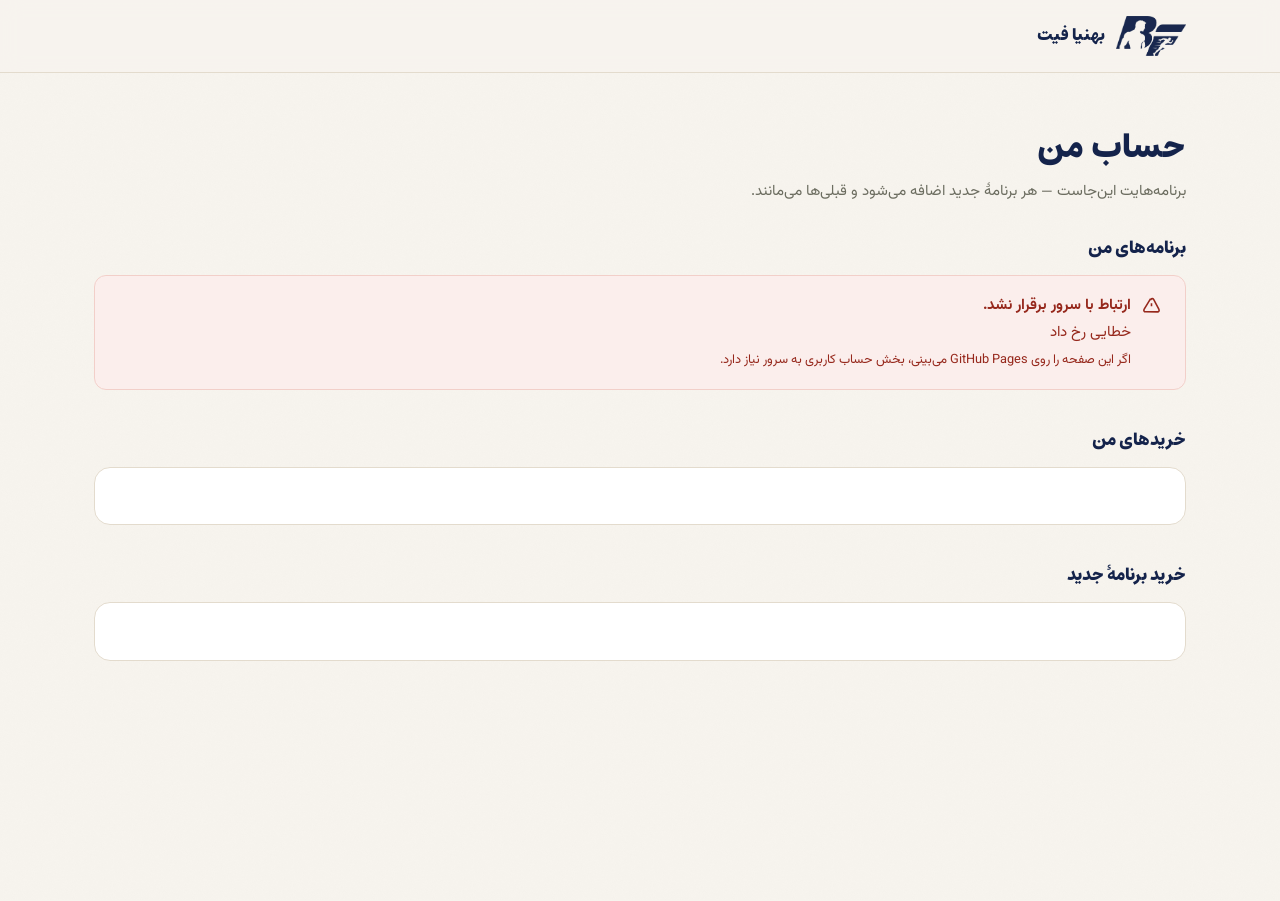
==== account.html @ e6212ae0 "بخش حساب کاربری شاگرد و پنل مربی شاگرد ثبت‌نام می‌کند، برنامه می‌خرد و برنامه‌هایش را در حساب خودش م" ====
<!DOCTYPE html>
<html lang="fa" dir="rtl">
<head>
  <meta charset="UTF-8" />
  <meta name="viewport" content="width=device-width, initial-scale=1" />
  <title>حساب من | بهنیا فیت</title>
  <meta name="robots" content="noindex, nofollow" />
  <meta name="theme-color" content="#f7f4ee" />
  <link rel="icon" type="image/png" sizes="64x64" href="assets/img/favicon.png" />
  <link rel="apple-touch-icon" sizes="180x180" href="assets/img/apple-touch-icon.png" />

  <link rel="preload" as="font" type="font/woff2" href="assets/fonts/vazirmatn-arabic-400.woff2" crossorigin />
  <link rel="preload" as="font" type="font/woff2" href="assets/fonts/estedad-arabic-800.woff2" crossorigin />

  <style>
    *,*::before,*::after{box-sizing:border-box}
    body{margin:0;background:#f7f4ee;color:#14150f;
      font-family:"Vazirmatn","Segoe UI",Tahoma,sans-serif;font-size:1.0625rem;line-height:1.85}
    img{max-width:100%}svg{width:1em;height:1em;flex:none}
    .container{width:100%;max-width:1180px;margin-inline:auto;padding-inline:clamp(1.15rem,0.4rem+3vw,2.75rem)}
    .appbar{background:rgba(247,244,238,.92);border-bottom:1px solid #e3dbcd}
  </style>
  <link rel="stylesheet" href="assets/css/style.css?v=10" />
  <link rel="stylesheet" href="assets/css/app.css?v=4" />
</head>
<body>
  <header class="appbar">
    <div class="container appbar__inner">
      <a class="appbar__brand" href="index.html" aria-label="بهنیا فیت — صفحهٔ اصلی">
        <img src="assets/img/logo-mark.png" alt="" width="90" height="52" />
        <b>بهنیا فیت</b>
      </a>
      <div class="appbar__actions" id="appbarActions"></div>
    </div>
  </header>

  <main class="appmain">
    <div class="container">
      <div class="apphead">
        <h1 id="greeting">حساب من</h1>
        <p>برنامه‌هایت این‌جاست — هر برنامهٔ جدید اضافه می‌شود و قبلی‌ها می‌مانند.</p>
      </div>

      <div id="payNotice" style="margin-bottom:1.5rem"></div>

      <!-- ===== برنامه‌های من ===== -->
      <section aria-labelledby="programsTitle" style="margin-bottom:2.5rem">
        <h2 id="programsTitle" class="apphead" style="font-size:1.1rem;font-family:var(--font-display);color:var(--brand);margin-bottom:.9rem">
          برنامه‌های من
        </h2>
        <div id="programsBox">
          <div class="card"><div class="loading-line" style="width:60%"></div><div class="loading-line" style="width:40%;margin-top:.6rem"></div></div>
        </div>
      </section>

      <!-- ===== سفارش‌ها ===== -->
      <section aria-labelledby="ordersTitle" style="margin-bottom:2.5rem">
        <h2 id="ordersTitle" class="apphead" style="font-size:1.1rem;font-family:var(--font-display);color:var(--brand);margin-bottom:.9rem">
          خریدهای من
        </h2>
        <div class="card" id="ordersBox"></div>
      </section>

      <!-- ===== خرید جدید ===== -->
      <section aria-labelledby="buyTitle">
        <h2 id="buyTitle" class="apphead" style="font-size:1.1rem;font-family:var(--font-display);color:var(--brand);margin-bottom:.9rem">
          خرید برنامهٔ جدید
        </h2>
        <div class="card">
          <div class="plans" id="plansBox"></div>

          <div id="checkout" hidden></div>
      </section>
    </div>
  </main>

  <script src="assets/js/app.js?v=1"></script>
  <script src="assets/js/account.js?v=1"></script>
</body>
</html>
---- assets/css/style.css ----
/* ==========================================================================
   Behnia Fit — Personal Training & Online Coaching
   Light editorial design system · RTL first
   --------------------------------------------------------------------------
   فهرست:
   01. فونت‌ها
   02. متغیرها (رنگ، فاصله، تایپوگرافی)
   03. ریست و پایه
   04. ابزارهای چیدمان
   05. هدر و ناوبری
   06. هیرو
   07. نوار متحرک (ticker)
   08. مخاطب (برای چه کسی)
   09. خدمات
   10. فرایند کار
   11. نتایج و نظرات
   12. دربارهٔ مربی
   13. قیمت‌ها
   14. سؤالات متداول
   15. تماس و فرم
   16. فوتر
   17. نوار ثابت موبایل
   18. انیمیشن‌های ورود
   19. واکنش‌گرایی
   20. چاپ و کاهش حرکت
   ========================================================================== */

/* 01. فونت‌ها -------------------------------------------------------------- */
@font-face {
  font-family: "Vazirmatn";
  font-style: normal;
  font-display: swap;
  font-weight: 400;
  src: url("../fonts/vazirmatn-arabic-400.woff2") format("woff2");
  unicode-range: U+0600-06FF, U+0750-077F, U+08A0-08FF, U+200C-200E, U+2010-2011, U+FB50-FDFF, U+FE70-FEFC;
}
@font-face {
  font-family: "Vazirmatn";
  font-style: normal;
  font-display: swap;
  font-weight: 500;
  src: url("../fonts/vazirmatn-arabic-500.woff2") format("woff2");
  unicode-range: U+0600-06FF, U+0750-077F, U+08A0-08FF, U+200C-200E, U+2010-2011, U+FB50-FDFF, U+FE70-FEFC;
}
@font-face {
  font-family: "Vazirmatn";
  font-style: normal;
  font-display: swap;
  font-weight: 600;
  src: url("../fonts/vazirmatn-arabic-600.woff2") format("woff2");
  unicode-range: U+0600-06FF, U+0750-077F, U+08A0-08FF, U+200C-200E, U+2010-2011, U+FB50-FDFF, U+FE70-FEFC;
}
@font-face {
  font-family: "Vazirmatn";
  font-style: normal;
  font-display: swap;
  font-weight: 700;
  src: url("../fonts/vazirmatn-arabic-700.woff2") format("woff2");
  unicode-range: U+0600-06FF, U+0750-077F, U+08A0-08FF, U+200C-200E, U+2010-2011, U+FB50-FDFF, U+FE70-FEFC;
}

@font-face {
  font-family: "Vazirmatn";
  font-style: normal;
  font-display: swap;
  font-weight: 400;
  src: url("../fonts/vazirmatn-latin-400.woff2") format("woff2");
  unicode-range: U+0000-00FF, U+2000-206F, U+20AC, U+2122, U+2191, U+2193, U+2212;
}
@font-face {
  font-family: "Vazirmatn";
  font-style: normal;
  font-display: swap;
  font-weight: 500;
  src: url("../fonts/vazirmatn-latin-500.woff2") format("woff2");
  unicode-range: U+0000-00FF, U+2000-206F, U+20AC, U+2122, U+2191, U+2193, U+2212;
}
@font-face {
  font-family: "Vazirmatn";
  font-style: normal;
  font-display: swap;
  font-weight: 600;
  src: url("../fonts/vazirmatn-latin-600.woff2") format("woff2");
  unicode-range: U+0000-00FF, U+2000-206F, U+20AC, U+2122, U+2191, U+2193, U+2212;
}
@font-face {
  font-family: "Vazirmatn";
  font-style: normal;
  font-display: swap;
  font-weight: 700;
  src: url("../fonts/vazirmatn-latin-700.woff2") format("woff2");
  unicode-range: U+0000-00FF, U+2000-206F, U+20AC, U+2122, U+2191, U+2193, U+2212;
}

@font-face {
  font-family: "Estedad";
  font-style: normal;
  font-display: swap;
  font-weight: 700;
  src: url("../fonts/estedad-arabic-700.woff2") format("woff2");
  unicode-range: U+0600-06FF, U+0750-077F, U+08A0-08FF, U+200C-200E, U+2010-2011, U+FB50-FDFF, U+FE70-FEFC;
}
@font-face {
  font-family: "Estedad";
  font-style: normal;
  font-display: swap;
  font-weight: 800;
  src: url("../fonts/estedad-arabic-800.woff2") format("woff2");
  unicode-range: U+0600-06FF, U+0750-077F, U+08A0-08FF, U+200C-200E, U+2010-2011, U+FB50-FDFF, U+FE70-FEFC;
}
@font-face {
  font-family: "Estedad";
  font-style: normal;
  font-display: swap;
  font-weight: 700;
  src: url("../fonts/estedad-latin-700.woff2") format("woff2");
  unicode-range: U+0000-00FF, U+2000-206F, U+20AC, U+2122, U+2212;
}
@font-face {
  font-family: "Estedad";
  font-style: normal;
  font-display: swap;
  font-weight: 800;
  src: url("../fonts/estedad-latin-800.woff2") format("woff2");
  unicode-range: U+0000-00FF, U+2000-206F, U+20AC, U+2122, U+2212;
}

/* 02. متغیرها -------------------------------------------------------------- */
:root {
  /* رنگ */
  --paper: #f7f4ee;
  --paper-soft: #fbf9f5;
  --surface: #ffffff;
  --sand: #ece4d7;
  --sand-deep: #e2d8c7;
  --line: #e3dbcd;
  --line-strong: #d3c8b6;
  --ink: #14150f;
  --ink-soft: #2c2e25;
  --muted: #6c6d60;
  --muted-2: #8b8c7e;
  /* سرمهٔ لوگو — هم‌راستا با #14234B در فایل لوگو */
  --brand: #14234b;
  --brand-deep: #0d1936;
  --brand-soft: #e4e9f4;
  --clay: #b1562f;
  --clay-soft: #f4e6dc;

  /* تایپوگرافی */
  --font-body: "Vazirmatn", "Segoe UI", Tahoma, sans-serif;
  --font-display: "Estedad", "Vazirmatn", Tahoma, sans-serif;
  --fs-display: clamp(2.3rem, 1.35rem + 3.2vw, 4.15rem);
  --fs-h2: clamp(1.85rem, 1.25rem + 2.2vw, 3.05rem);
  --fs-h3: clamp(1.12rem, 1rem + 0.45vw, 1.4rem);
  --fs-lead: clamp(1rem, 0.96rem + 0.4vw, 1.2rem);
  --fs-body: 1.0625rem;
  --fs-small: 0.9375rem;
  --fs-xs: 0.8125rem;

  /* فاصله */
  --sp-1: 0.375rem;
  --sp-2: 0.625rem;
  --sp-3: 1rem;
  --sp-4: 1.5rem;
  --sp-5: 2rem;
  --sp-6: 2.75rem;
  --sp-7: 3.5rem;
  --sp-8: 4.5rem;
  --section-y: clamp(4rem, 2rem + 7vw, 8.5rem);
  --container: 1180px;
  --gutter: clamp(1.15rem, 0.4rem + 3vw, 2.75rem);

  /* شکل و سایه */
  --r-sm: 10px;
  --r-md: 16px;
  --r-lg: 24px;
  --r-xl: 32px;
  --shadow-sm: 0 1px 2px rgba(20, 21, 15, 0.04), 0 8px 24px -18px rgba(20, 21, 15, 0.28);
  --shadow-md: 0 2px 4px rgba(20, 21, 15, 0.04), 0 24px 60px -32px rgba(20, 21, 15, 0.34);
  --shadow-lg: 0 40px 90px -50px rgba(20, 21, 15, 0.45);

  --ease: cubic-bezier(0.22, 0.61, 0.36, 1);
  --ease-out: cubic-bezier(0.16, 1, 0.3, 1);

  --header-h: 82px;
}

/* 03. ریست و پایه ---------------------------------------------------------- */
*,
*::before,
*::after {
  box-sizing: border-box;
}

html {
  -webkit-text-size-adjust: 100%;
  scroll-behavior: smooth;
  /* تور ایمنی: هیچ عنصری نباید صفحه را افقی اسکرول کند */
  overflow-x: clip;
}

body {
  margin: 0;
  background-color: var(--paper);
  color: var(--ink);
  font-family: var(--font-body);
  font-size: var(--fs-body);
  font-weight: 400;
  line-height: 1.85;
  letter-spacing: 0; /* هرگز روی متن فارسی letter-spacing نگذارید */
  text-rendering: optimizeLegibility;
  -webkit-font-smoothing: antialiased;
  -moz-osx-font-smoothing: grayscale;
  overflow-x: hidden;
}

/* بافت کاغذی بسیار ملایم */
body::before {
  content: "";
  position: fixed;
  inset: 0;
  z-index: 0;
  pointer-events: none;
  opacity: 0.4;
  background-image: url("data:image/svg+xml,%3Csvg xmlns='http://www.w3.org/2000/svg' width='180' height='180'%3E%3Cfilter id='n'%3E%3CfeTurbulence type='fractalNoise' baseFrequency='0.9' numOctaves='3' stitchTiles='stitch'/%3E%3CfeColorMatrix type='saturate' values='0'/%3E%3C/filter%3E%3Crect width='180' height='180' filter='url(%23n)' opacity='0.055'/%3E%3C/svg%3E");
  mix-blend-mode: multiply;
}

body > * {
  position: relative;
  z-index: 1;
}

img,
svg,
video {
  display: block;
  max-width: 100%;
}

img {
  height: auto;
}

h1,
h2,
h3,
h4 {
  font-family: var(--font-display);
  font-weight: 800;
  line-height: 1.28;
  margin: 0;
  text-wrap: balance;
  color: var(--ink);
}

p {
  margin: 0;
  text-wrap: pretty;
}

ul,
ol {
  margin: 0;
  padding: 0;
  list-style: none;
}

a {
  color: inherit;
  text-decoration: none;
}

button {
  font: inherit;
  color: inherit;
  border: 0;
  background: none;
  cursor: pointer;
}

input,
select,
textarea {
  font: inherit;
  color: inherit;
}

::selection {
  background: var(--brand);
  color: var(--paper-soft);
}

:focus-visible {
  outline: 2px solid var(--clay);
  outline-offset: 3px;
  border-radius: 4px;
}

[hidden] {
  display: none !important;
}

.skip-link {
  position: absolute;
  inset-inline-start: 50%;
  top: -100px;
  transform: translateX(50%);
  z-index: 999;
  background: var(--ink);
  color: var(--paper);
  padding: 0.75rem 1.25rem;
  border-radius: 0 0 var(--r-sm) var(--r-sm);
  transition: top 0.2s var(--ease);
}
.skip-link:focus {
  top: 0;
}

/* 04. ابزارهای چیدمان ----------------------------------------------------- */
:where(section[id], div[id]) {
  scroll-margin-top: calc(var(--header-h) + 1.25rem);
}
.container {
  width: 100%;
  max-width: var(--container);
  margin-inline: auto;
  padding-inline: var(--gutter);
}

.section {
  padding-block: var(--section-y);
  position: relative;
}

.section--tight {
  padding-block: clamp(3rem, 2rem + 4vw, 5rem);
}

.section--sand {
  background: linear-gradient(180deg, var(--paper) 0%, var(--sand) 22%, var(--sand) 78%, var(--paper) 100%);
}

.section--ink {
  background: var(--ink);
  color: var(--paper);
}

.section--ink h2,
.section--ink h3,
.section--ink h1 {
  color: var(--paper-soft);
}

/* تیتر بخش */
.section-head {
  display: grid;
  gap: var(--sp-4);
  margin-bottom: clamp(2.25rem, 1.5rem + 2.6vw, 4rem);
  max-width: 46rem;
}

.section-head--center {
  text-align: center;
  margin-inline: auto;
}

.eyebrow {
  display: inline-flex;
  align-items: center;
  gap: 0.6rem;
  font-family: var(--font-body);
  font-size: var(--fs-xs);
  font-weight: 600;
  color: var(--muted);
  text-transform: none;
}

.eyebrow .num {
  font-feature-settings: "ss01";
  letter-spacing: 0.02em;
  color: var(--clay);
}
.eyebrow::after {
  content: "";
  display: block;
  width: 2.25rem;
  height: 1px;
  background: var(--line-strong);
}

.eyebrow--center::before {
  content: "";
  display: block;
  width: 2.25rem;
  height: 1px;
  background: var(--line-strong);
}

.lead {
  font-size: var(--fs-lead);
  line-height: 1.95;
  color: var(--muted);
  max-width: 60ch;
}

.section--ink .lead {
  color: #b9baad;
}

.text-accent {
  color: var(--brand);
}

.section--ink .text-accent {
  color: #bcccee;
}

.underline-clay {
  position: relative;
  white-space: nowrap;
}
.underline-clay::after {
  content: "";
  position: absolute;
  inset-inline: 0;
  bottom: 0.08em;
  height: 0.32em;
  background: var(--clay-soft);
  z-index: -1;
  border-radius: 2px;
}

/* دکمه‌ها */
.btn {
  --btn-bg: var(--ink);
  --btn-fg: var(--paper-soft);
  --btn-bd: var(--ink);
  display: inline-flex;
  align-items: center;
  justify-content: center;
  gap: 0.6rem;
  padding: 0.95rem 1.6rem;
  border-radius: 999px;
  border: 1px solid var(--btn-bd);
  background: var(--btn-bg);
  color: var(--btn-fg);
  font-size: var(--fs-small);
  font-weight: 600;
  line-height: 1.2;
  white-space: nowrap;
  transition: transform 0.28s var(--ease-out), background-color 0.24s var(--ease),
    color 0.24s var(--ease), border-color 0.24s var(--ease), box-shadow 0.3s var(--ease);
}
.btn:hover {
  transform: translateY(-2px);
  box-shadow: var(--shadow-md);
}
.btn:active {
  transform: translateY(0);
}
.btn svg {
  width: 1.05em;
  height: 1.05em;
  flex: none;
  transition: transform 0.3s var(--ease-out);
}
.btn:hover svg {
  transform: translateX(-0.2em);
}

.btn--accent {
  --btn-bg: var(--brand);
  --btn-fg: #f6f8f1;
  --btn-bd: var(--brand);
}
.btn--accent:hover {
  --btn-bg: var(--brand-deep);
  --btn-bd: var(--brand-deep);
}

.btn--ghost {
  --btn-bg: transparent;
  --btn-fg: var(--ink);
  --btn-bd: var(--line-strong);
}
.btn--ghost:hover {
  --btn-bg: var(--surface);
  --btn-bd: var(--ink);
}

.btn--light {
  --btn-bg: var(--paper-soft);
  --btn-fg: var(--ink);
  --btn-bd: var(--paper-soft);
}

.btn--full {
  width: 100%;
}

.btn--lg {
  padding: 1.1rem 1.9rem;
  font-size: 1rem;
}

/* پیوند متنی */
.link-arrow {
  display: inline-flex;
  align-items: center;
  gap: 0.45rem;
  font-size: var(--fs-small);
  font-weight: 600;
  color: var(--brand);
  border-bottom: 1px solid transparent;
  padding-bottom: 2px;
  transition: border-color 0.2s var(--ease), gap 0.25s var(--ease-out);
}
.link-arrow:hover {
  border-color: var(--brand);
  gap: 0.75rem;
}
.link-arrow svg {
  width: 1em;
  height: 1em;
}

/* برچسب‌های کوچک */
.tag {
  display: inline-flex;
  align-items: center;
  gap: 0.4rem;
  padding: 0.35rem 0.7rem;
  border-radius: 999px;
  background: var(--brand-soft);
  color: var(--brand-deep);
  font-size: var(--fs-xs);
  font-weight: 600;
  line-height: 1.4;
}

/* 05. هدر ---------------------------------------------------------------- */
.header {
  position: sticky;
  top: 0;
  z-index: 100;
  background: rgba(247, 244, 238, 0.72);
  backdrop-filter: saturate(180%) blur(14px);
  -webkit-backdrop-filter: saturate(180%) blur(14px);
  border-bottom: 1px solid transparent;
  transition: border-color 0.3s var(--ease), background-color 0.3s var(--ease),
    box-shadow 0.3s var(--ease);
}
.header.is-stuck {
  border-bottom-color: var(--line);
  background: rgba(247, 244, 238, 0.92);
  box-shadow: 0 12px 30px -28px rgba(20, 21, 15, 0.6);
}

.header__inner {
  display: flex;
  align-items: center;
  justify-content: space-between;
  gap: var(--sp-4);
  min-height: var(--header-h);
}

.brand {
  display: inline-flex;
  align-items: center;
  gap: 0.8rem;
  flex: none;
}
.brand__logo {
  width: auto;
  height: 52px;
  flex: none;
  transition: transform 0.45s var(--ease-out);
}
.brand:hover .brand__logo {
  transform: scale(1.04);
}
.brand__lockup {
  width: clamp(180px, 16vw, 226px);
  height: auto;
  display: block;
}
.brand--stacked {
  display: block;
}
/* در فوتر، متن‌های برند زیر لاک‌آپ نمی‌آیند */
.brand--stacked .brand__text {
  display: none;
}
.brand__text {
  display: grid;
  line-height: 1.25;
  min-width: 0;
}
.brand__name {
  font-family: var(--font-display);
  font-weight: 800;
  font-size: 1.06rem;
}
.brand__sub {
  font-size: 0.68rem;
  color: var(--muted);
  font-weight: 500;
  letter-spacing: 0.02em;
}

.nav {
  display: flex;
  align-items: center;
  gap: 0.35rem;
}

.nav__link {
  position: relative;
  padding: 0.55rem 0.85rem;
  border-radius: 999px;
  font-size: var(--fs-small);
  font-weight: 500;
  color: var(--ink-soft);
  transition: color 0.2s var(--ease), background-color 0.2s var(--ease);
}
.nav__link::after {
  content: "";
  position: absolute;
  bottom: 0.1rem;
  inset-inline: 50%;
  height: 2px;
  width: 0;
  border-radius: 2px;
  background: var(--clay);
  transform: translateX(50%);
  transition: width 0.3s var(--ease-out);
}
.nav__link:hover {
  color: var(--ink);
  background: rgba(227, 219, 205, 0.5);
}
.nav__link.is-active {
  color: var(--ink);
  font-weight: 600;
}
.nav__link.is-active::after {
  width: 1.1rem;
}

.header__actions {
  display: flex;
  align-items: center;
  gap: 0.6rem;
  flex: none;
}

.header__cta {
  padding: 0.72rem 1.25rem;
  font-size: var(--fs-xs);
}

.burger {
  display: none;
  width: 44px;
  height: 44px;
  border-radius: 12px;
  border: 1px solid var(--line-strong);
  place-items: center;
  background: var(--surface);
}
.burger span {
  display: block;
  width: 18px;
  height: 1.5px;
  background: var(--ink);
  border-radius: 2px;
  transition: transform 0.3s var(--ease), opacity 0.2s var(--ease);
}
.burger span + span {
  margin-top: 5px;
}
.burger[aria-expanded="true"] span:nth-child(1) {
  transform: translateY(15px) rotate(45deg);
}
.burger[aria-expanded="true"] span:nth-child(2) {
  opacity: 0;
}
.burger[aria-expanded="true"] span:nth-child(3) {
  transform: translateY(-15px) rotate(-45deg);
}

/* منوی موبایل */
.mobile-menu {
  position: fixed;
  inset: var(--header-h) 0 0 0;
  z-index: 99;
  background: var(--paper);
  padding: var(--sp-5) var(--gutter) var(--sp-7);
  display: flex;
  flex-direction: column;
  gap: 0.25rem;
  transform: translateY(-102%);
  opacity: 0;
  visibility: hidden;
  transition: transform 0.45s var(--ease-out), opacity 0.3s var(--ease), visibility 0.45s;
  overflow-y: auto;
}
.mobile-menu.is-open {
  transform: translateY(0);
  opacity: 1;
  visibility: visible;
}
.mobile-menu a.mobile-menu__link {
  display: flex;
  align-items: center;
  justify-content: space-between;
  padding: 1.1rem 0;
  font-family: var(--font-display);
  font-weight: 700;
  font-size: 1.3rem;
  border-bottom: 1px solid var(--line);
}
.mobile-menu a.mobile-menu__link span {
  font-family: var(--font-body);
  font-size: var(--fs-xs);
  font-weight: 500;
  color: var(--muted-2);
}
.mobile-menu .btn {
  margin-top: var(--sp-5);
}

/* 06. هیرو --------------------------------------------------------------- */
.hero {
  position: relative;
  padding-top: clamp(2.5rem, 1rem + 5vw, 5rem);
  padding-bottom: clamp(2rem, 1rem + 4vw, 4rem);
  overflow: hidden;
}

.hero__inner {
  display: grid;
  grid-template-columns: 1.12fr 0.88fr;
  align-items: center;
  gap: clamp(2rem, 1rem + 3.4vw, 4rem);
}

.hero__kicker {
  display: inline-flex;
  align-items: center;
  gap: 0.6rem;
  padding: 0.4rem 0.9rem 0.4rem 0.4rem;
  border-radius: 999px;
  border: 1px solid var(--line-strong);
  background: rgba(255, 255, 255, 0.6);
  font-size: var(--fs-xs);
  font-weight: 500;
  color: var(--ink-soft);
  margin-bottom: var(--sp-4);
}
.hero__kicker .dot {
  width: 7px;
  height: 7px;
  border-radius: 50%;
  background: #3f7a5c;
  box-shadow: 0 0 0 4px rgba(63, 122, 92, 0.16);
  margin-inline-start: 0.35rem;
}

.hero__title {
  font-size: var(--fs-display);
  line-height: 1.22;
  letter-spacing: -0.01em;
  margin-bottom: var(--sp-4);
}
.hero__title em {
  font-style: normal;
  color: var(--brand);
  position: relative;
}
.hero__title .line {
  display: block;
}
@media (min-width: 520px) {
  .hero__title .line {
    white-space: nowrap;
  }
}

.hero__lead {
  font-size: var(--fs-lead);
  color: var(--muted);
  max-width: 34ch;
  line-height: 2;
  margin-bottom: var(--sp-5);
}

.hero__actions {
  display: flex;
  flex-wrap: wrap;
  align-items: center;
  gap: 0.75rem;
  margin-bottom: var(--sp-5);
}

.hero__facts {
  display: flex;
  flex-wrap: wrap;
  gap: 0.5rem 1.5rem;
  padding-top: var(--sp-4);
  border-top: 1px solid var(--line);
}
.hero__fact {
  display: inline-flex;
  align-items: center;
  gap: 0.45rem;
  font-size: var(--fs-xs);
  font-weight: 500;
  color: var(--ink-soft);
}
.hero__fact svg {
  width: 15px;
  height: 15px;
  color: var(--brand);
  flex: none;
}

.hero__media {
  position: relative;
  min-width: 0;
}
.hero__frame {
  position: relative;
  /* قوس باید با عرض کادر مقیاس بگیرد؛ با ۲۲۰px ثابت، در موبایل به اندازهٔ
     نیمی از عرض کادر می‌شد و بالای سر را می‌برید. */
  border-radius: clamp(104px, 40%, 220px) clamp(104px, 40%, 220px) var(--r-lg) var(--r-lg);
  overflow: hidden;
  background: var(--sand);
  box-shadow: var(--shadow-md);
  aspect-ratio: 4 / 4.7;
}
.hero__frame img {
  width: 100%;
  height: 100%;
  object-fit: cover;
  object-position: 50% 6%;
  transform: scale(1.03);
  transition: transform 1.2s var(--ease-out);
}
.hero__frame:hover img {
  transform: scale(1.07);
}

/* کارت شناور روی تصویر */
.hero__card {
  position: absolute;
  inset-inline-start: -0.4rem;
  bottom: 1.5rem;
  display: flex;
  align-items: center;
  gap: 0.85rem;
  padding: 0.85rem 1.1rem;
  background: rgba(255, 255, 255, 0.9);
  backdrop-filter: blur(10px);
  -webkit-backdrop-filter: blur(10px);
  border: 1px solid rgba(255, 255, 255, 0.7);
  border-radius: var(--r-md);
  box-shadow: var(--shadow-md);
  max-width: 17.5rem;
}
.hero__card .avatar {
  width: 44px;
  height: 44px;
  border-radius: 50%;
  background: var(--brand);
  color: #eef3e6;
  display: grid;
  place-items: center;
  font-family: var(--font-display);
  font-weight: 800;
  font-size: 1.15rem;
  flex: none;
}
.hero__card .name {
  font-weight: 700;
  font-size: 0.92rem;
  line-height: 1.4;
}
.hero__card .role {
  font-size: 0.72rem;
  color: var(--muted);
  line-height: 1.5;
}

.hero__badge {
  position: absolute;
  inset-inline-end: 0;
  top: 1.75rem;
  width: 92px;
  height: 92px;
  border-radius: 50%;
  background: var(--ink);
  color: var(--paper);
  display: grid;
  place-items: center;
  text-align: center;
  font-size: 0.66rem;
  line-height: 1.45;
  font-weight: 600;
  padding: 0.5rem;
  box-shadow: var(--shadow-md);
}
.hero__badge span {
  display: block;
}
.hero__badge strong {
  display: block;
  font-family: var(--font-display);
  font-size: 1.35rem;
  font-weight: 800;
  line-height: 1.1;
  margin-bottom: 0.1rem;
}

/* 07. نوار متحرک ---------------------------------------------------------- */
.ticker {
  background: var(--ink);
  color: var(--paper);
  padding-block: 0.9rem;
  overflow: hidden;
  display: flex;
  align-items: center;
  border-block: 1px solid rgba(255, 255, 255, 0.08);
  /* حیاتی: در صفحهٔ RTL، فلکس محتوا را از راست می‌چیند و انیمیشن ‎-50%‎
     سمت راست نوار را خالی می‌کند. با ltr، نوار از چپ شروع می‌شود. */
  direction: ltr;
}
.ticker__track {
  display: flex;
  align-items: center;
  direction: ltr;
  flex: none;
  width: max-content;
  animation: ticker linear infinite;
  animation-duration: 40s; /* JS بر اساس عرض واقعی بازنویسی می‌کند */
  will-change: transform;
}
/* هر گروه یک نسخهٔ کامل و یکسان از محتواست؛ ‎-50%‎ دقیقاً به اندازهٔ یک گروه است */
.ticker__group {
  display: flex;
  align-items: center;
  gap: 2.5rem;
  flex: none;
  padding-inline-end: 2.5rem;
}
.ticker:hover .ticker__track {
  animation-play-state: paused;
}
.ticker__item {
  display: inline-flex;
  align-items: center;
  gap: 2.5rem;
  font-family: var(--font-display);
  font-weight: 700;
  font-size: 0.95rem;
  white-space: nowrap;
  opacity: 0.92;
}
.ticker__item::after {
  content: "";
  width: 6px;
  height: 6px;
  border-radius: 50%;
  background: var(--clay);
  flex: none;
}
@keyframes ticker {
  from {
    transform: translateX(0);
  }
  to {
    transform: translateX(-50%);
  }
}

/* 07b. نوار اعتبارنامه‌ها ------------------------------------------------- */
.authority {
  border-bottom: 1px solid var(--line);
  background: linear-gradient(180deg, var(--paper) 0%, var(--paper-soft) 100%);
}
.authority__grid {
  display: grid;
  grid-template-columns: repeat(4, 1fr);
}
.authority__item {
  display: flex;
  align-items: center;
  gap: 0.8rem;
  padding: 1.5rem 1.1rem;
  position: relative;
}
.authority__item + .authority__item::before {
  content: "";
  position: absolute;
  inset-inline-start: 0;
  top: 24%;
  bottom: 24%;
  width: 1px;
  background: var(--line);
}
.authority__icon {
  width: 42px;
  height: 42px;
  border-radius: 12px;
  background: var(--sand);
  color: var(--brand-deep);
  display: grid;
  place-items: center;
  flex: none;
}
.authority__icon svg {
  width: 21px;
  height: 21px;
}
.authority__text {
  display: grid;
  line-height: 1.45;
  min-width: 0;
}
.authority__title {
  font-family: var(--font-display);
  font-weight: 800;
  font-size: 0.95rem;
  color: var(--ink);
}
.authority__sub {
  font-size: 0.73rem;
  color: var(--muted);
  line-height: 1.6;
}

@media (max-width: 940px) {
  .authority__grid {
    grid-template-columns: 1fr 1fr;
  }
  .authority__item {
    padding: 1.25rem 0.9rem;
  }
  .authority__item:nth-child(3),
  .authority__item:nth-child(4) {
    border-top: 1px solid var(--line);
  }
  .authority__item:nth-child(3)::before {
    display: none;
  }
}

@media (max-width: 460px) {
  .authority__grid {
    grid-template-columns: 1fr;
  }
  .authority__item + .authority__item {
    border-top: 1px solid var(--line);
  }
  .authority__item + .authority__item::before {
    display: none;
  }
  .authority__item {
    padding: 0.95rem 0;
  }
}

/* 08. مخاطب --------------------------------------------------------------- */
.audience__grid {
  display: grid;
  grid-template-columns: repeat(3, 1fr);
  gap: 1px;
  background: var(--line);
  border: 1px solid var(--line);
  border-radius: var(--r-lg);
  overflow: hidden;
}
.audience__card {
  background: var(--paper-soft);
  padding: clamp(1.5rem, 1rem + 2vw, 2.5rem);
  position: relative;
  transition: background-color 0.3s var(--ease);
}
.audience__card:hover {
  background: var(--surface);
}
.audience__icon {
  width: 42px;
  height: 42px;
  border-radius: 12px;
  display: grid;
  place-items: center;
  background: var(--brand-soft);
  color: var(--brand-deep);
  margin-bottom: var(--sp-4);
}
.audience__icon svg {
  width: 21px;
  height: 21px;
}
.audience__card h3 {
  font-size: var(--fs-h3);
  margin-bottom: 0.6rem;
}
.audience__card p {
  color: var(--muted);
  font-size: var(--fs-small);
  line-height: 1.9;
}
.audience__index {
  position: absolute;
  top: 1.25rem;
  inset-inline-end: 1.5rem;
  font-family: var(--font-display);
  font-weight: 800;
  font-size: 0.8rem;
  color: var(--muted-2);
  opacity: 0.7;
}

/* 09. خدمات --------------------------------------------------------------- */
.services__grid {
  display: grid;
  grid-template-columns: repeat(2, 1fr);
  gap: clamp(1rem, 0.6rem + 1.4vw, 1.75rem);
}
.service {
  background: var(--surface);
  border: 1px solid var(--line);
  border-radius: var(--r-lg);
  padding: clamp(1.5rem, 1rem + 1.6vw, 2.25rem);
  display: flex;
  flex-direction: column;
  gap: var(--sp-3);
  position: relative;
  transition: transform 0.4s var(--ease-out), box-shadow 0.4s var(--ease),
    border-color 0.3s var(--ease);
}
.service:hover {
  transform: translateY(-4px);
  box-shadow: var(--shadow-md);
  border-color: var(--line-strong);
}
.service__top {
  display: flex;
  align-items: flex-start;
  justify-content: space-between;
  gap: var(--sp-3);
}
.service__icon {
  width: 48px;
  height: 48px;
  border-radius: 14px;
  background: var(--sand);
  color: var(--brand-deep);
  display: grid;
  place-items: center;
  flex: none;
}
.service__icon svg {
  width: 23px;
  height: 23px;
}
.service__no {
  font-family: var(--font-display);
  font-weight: 800;
  font-size: 0.78rem;
  color: var(--muted-2);
  padding-top: 0.35rem;
}
.service h3 {
  font-size: var(--fs-h3);
}
.service p {
  color: var(--muted);
  font-size: var(--fs-small);
  line-height: 1.9;
}
.service__list {
  display: grid;
  gap: 0.5rem;
  padding-top: var(--sp-1);
}
.service__list li {
  display: flex;
  align-items: flex-start;
  gap: 0.5rem;
  font-size: var(--fs-small);
  color: var(--ink-soft);
  line-height: 1.75;
}
.service__list svg {
  width: 15px;
  height: 15px;
  color: var(--brand);
  margin-top: 0.45em;
  flex: none;
}
.service__foot {
  margin-top: auto;
  padding-top: var(--sp-3);
  border-top: 1px dashed var(--line);
  display: flex;
  align-items: center;
  justify-content: space-between;
  gap: var(--sp-3);
  flex-wrap: wrap;
}
.price-from {
  display: grid;
  line-height: 1.4;
}
.price-from .label {
  font-size: 0.72rem;
  color: var(--muted-2);
}
.price-from .value {
  font-family: var(--font-display);
  font-weight: 800;
  font-size: 1.12rem;
  color: var(--ink);
}
.price-from .value small {
  font-family: var(--font-body);
  font-weight: 500;
  font-size: 0.75rem;
  color: var(--muted);
}

/* 10. فرایند ------------------------------------------------------------- */
.process {
  background: var(--surface);
  border: 1px solid var(--line);
  border-radius: var(--r-xl);
  padding: clamp(1.75rem, 1rem + 3vw, 3.5rem);
  position: relative;
  overflow: hidden;
}
.process__grid {
  display: grid;
  grid-template-columns: repeat(4, 1fr);
  gap: var(--sp-4);
  position: relative;
}
.process__grid::before {
  content: "";
  position: absolute;
  top: 21px;
  inset-inline: 8%;
  height: 1px;
  background: repeating-linear-gradient(
    to left,
    var(--line-strong) 0 6px,
    transparent 6px 12px
  );
  z-index: 0;
}
.step {
  position: relative;
  z-index: 1;
}
.step__num {
  width: 44px;
  height: 44px;
  border-radius: 50%;
  background: var(--paper);
  border: 1px solid var(--line-strong);
  display: grid;
  place-items: center;
  font-family: var(--font-display);
  font-weight: 800;
  font-size: 0.95rem;
  color: var(--ink);
  margin-bottom: var(--sp-3);
}
.step--active .step__num {
  background: var(--brand);
  border-color: var(--brand);
  color: #f2f6ea;
}
.step h3 {
  font-size: 1rem;
  margin-bottom: 0.4rem;
}
.step p {
  font-size: var(--fs-xs);
  color: var(--muted);
  line-height: 1.85;
}

/* 11. نتایج -------------------------------------------------------------- */
.results__head {
  display: flex;
  align-items: flex-end;
  justify-content: space-between;
  gap: var(--sp-5);
  flex-wrap: wrap;
  margin-bottom: clamp(2rem, 1.4rem + 2vw, 3rem);
}
.results__head .section-head {
  margin-bottom: 0;
}

.testimonials {
  display: grid;
  grid-template-columns: repeat(3, 1fr);
  gap: clamp(1rem, 0.6rem + 1.2vw, 1.5rem);
}
.quote {
  background: var(--surface);
  border: 1px solid var(--line);
  border-radius: var(--r-lg);
  padding: clamp(1.4rem, 1rem + 1.4vw, 2rem);
  display: flex;
  flex-direction: column;
  gap: var(--sp-3);
  position: relative;
}
.quote__mark {
  font-family: var(--font-display);
  font-size: 2.6rem;
  line-height: 0.6;
  color: var(--sand-deep);
  height: 1.2rem;
}
.quote__body {
  font-size: var(--fs-small);
  line-height: 1.95;
  color: var(--ink-soft);
  flex: 1;
}
.quote__body.is-placeholder {
  color: var(--muted-2);
  border: 1px dashed var(--line-strong);
  border-radius: var(--r-sm);
  padding: 0.85rem;
  font-size: 0.88rem;
  line-height: 1.85;
  background: repeating-linear-gradient(
    -45deg,
    transparent 0 10px,
    rgba(227, 219, 205, 0.22) 10px 20px
  );
}
.quote__foot {
  display: flex;
  align-items: center;
  gap: 0.75rem;
  padding-top: var(--sp-3);
  border-top: 1px solid var(--line);
}
.quote__avatar {
  width: 40px;
  height: 40px;
  border-radius: 50%;
  background: var(--sand);
  color: var(--muted);
  display: grid;
  place-items: center;
  flex: none;
}
.quote__avatar svg {
  width: 19px;
  height: 19px;
}
.quote__meta {
  display: grid;
  line-height: 1.5;
}
.quote__name {
  font-weight: 600;
  font-size: 0.9rem;
}
.quote__role {
  font-size: 0.74rem;
  color: var(--muted-2);
}

.transformations {
  margin-top: clamp(2rem, 1.4rem + 2vw, 3.25rem);
  display: grid;
  grid-template-columns: repeat(3, 1fr);
  gap: clamp(1rem, 0.6rem + 1.2vw, 1.5rem);
}
.frame {
  position: relative;
  border-radius: var(--r-md);
  overflow: hidden;
  background: var(--sand);
  aspect-ratio: 4 / 3;
  border: 1px solid var(--line-strong);
  display: grid;
  place-items: center;
  text-align: center;
  padding: 1.25rem;
  background-image: repeating-linear-gradient(
    -45deg,
    transparent 0 14px,
    rgba(20, 21, 15, 0.03) 14px 28px
  );
}
.frame__label {
  display: grid;
  gap: 0.35rem;
  color: var(--muted);
}
.frame__label svg {
  width: 26px;
  height: 26px;
  margin-inline: auto;
  color: var(--muted-2);
}
.frame__label strong {
  font-size: 0.9rem;
  font-weight: 600;
  color: var(--ink-soft);
}
.frame__label span {
  font-size: 0.73rem;
  color: var(--muted-2);
  line-height: 1.7;
}
.frame__tag {
  position: absolute;
  top: 0.7rem;
  inset-inline-end: 0.7rem;
  background: rgba(255, 255, 255, 0.85);
  border: 1px solid var(--line);
  color: var(--muted);
  font-size: 0.65rem;
  font-weight: 600;
  padding: 0.2rem 0.55rem;
  border-radius: 999px;
}

/* 12. درباره -------------------------------------------------------------- */
.about__grid {
  display: grid;
  grid-template-columns: 0.85fr 1.15fr;
  gap: clamp(2rem, 1rem + 4vw, 4.5rem);
  align-items: start;
}
.about__media {
  position: relative;
  position: sticky;
  top: calc(var(--header-h) + 2rem);
}
.about__frame {
  border-radius: var(--r-lg) clamp(96px, 34%, 220px) var(--r-lg) var(--r-lg);
  overflow: hidden;
  background: var(--sand);
  aspect-ratio: 4 / 5;
  box-shadow: var(--shadow-md);
}
.about__frame img {
  width: 100%;
  height: 100%;
  object-fit: cover;
  object-position: 50% 0%;
}
.about__caption {
  margin-top: var(--sp-3);
  display: flex;
  align-items: center;
  gap: 0.5rem;
  font-size: var(--fs-xs);
  color: var(--muted);
}
.about__caption svg {
  width: 15px;
  height: 15px;
  color: var(--brand);
}

.about h2 {
  font-size: var(--fs-h2);
  margin-bottom: var(--sp-4);
}
.about__body {
  display: grid;
  gap: var(--sp-4);
}
.about__body p {
  color: var(--muted);
  line-height: 2.05;
}
.about__body p strong {
  color: var(--ink);
  font-weight: 600;
}
.about__signature {
  display: flex;
  align-items: center;
  gap: 1rem;
  padding: var(--sp-4) 0;
  border-block: 1px solid var(--line);
  margin-top: var(--sp-2);
}
.about__signature .avatar {
  width: 52px;
  height: 52px;
  border-radius: 50%;
  background: var(--ink);
  color: var(--paper);
  display: grid;
  place-items: center;
  font-family: var(--font-display);
  font-weight: 800;
  font-size: 1.25rem;
}
.about__signature .sig-name {
  font-family: var(--font-display);
  font-weight: 800;
  font-size: 1.05rem;
  line-height: 1.3;
}
.about__signature .sig-role {
  font-size: var(--fs-xs);
  color: var(--muted);
}

.credentials {
  display: grid;
  grid-template-columns: repeat(2, 1fr);
  gap: 0.6rem 1.5rem;
  margin-top: var(--sp-3);
}
.credential {
  display: flex;
  align-items: flex-start;
  gap: 0.55rem;
  font-size: var(--fs-small);
  color: var(--ink-soft);
  line-height: 1.7;
}
.credential svg {
  width: 17px;
  height: 17px;
  color: var(--brand);
  flex: none;
  margin-top: 0.35em;
}
.credential small {
  display: block;
  color: var(--muted-2);
  font-size: 0.75rem;
}

/* 13. قیمت‌ها ------------------------------------------------------------ */
.pricing__grid {
  display: grid;
  grid-template-columns: repeat(4, 1fr);
  gap: clamp(0.8rem, 0.4rem + 1vw, 1.25rem);
  align-items: stretch;
}
/* چهار ستون در عرض کم جا نمی‌شود: دو ستون */
@media (max-width: 1120px) {
  .pricing__grid {
    grid-template-columns: repeat(2, 1fr);
    max-width: 44rem;
    margin-inline: auto;
  }
}
.plan {
  background: var(--surface);
  border: 1px solid var(--line);
  border-radius: var(--r-lg);
  padding: clamp(1.5rem, 1rem + 1.6vw, 2.25rem);
  display: flex;
  flex-direction: column;
  gap: var(--sp-3);
  position: relative;
  transition: transform 0.4s var(--ease-out), box-shadow 0.4s var(--ease);
}
.plan:hover {
  transform: translateY(-3px);
  box-shadow: var(--shadow-md);
}
.plan__name {
  font-family: var(--font-display);
  font-weight: 800;
  font-size: 1.15rem;
}
.plan__desc {
  font-size: 0.81rem;
  color: var(--muted);
  line-height: 1.75;
  min-height: 4.4em;
  text-wrap: pretty;
}
.plan__price {
  display: flex;
  align-items: baseline;
  flex-wrap: wrap;
  gap: 0.2rem 0.45rem;
  padding-block: var(--sp-3);
  border-block: 1px solid var(--line);
  /* عدد و واحد در کارت‌های باریک زیر هم می‌آیند */
}
.plan__price .amount {
  font-family: var(--font-display);
  font-weight: 800;
  font-size: clamp(1.9rem, 1.4rem + 1.1vw, 2.4rem);
  line-height: 1;
  letter-spacing: -0.01em;
  font-variant-numeric: tabular-nums;
}
.plan__price .unit {
  font-size: 0.78rem;
  line-height: 1.6;
  color: var(--muted);
  flex: 1 1 100%;
  margin-inline-start: 0;
}
.plan__list {
  display: grid;
  gap: 0.6rem;
  flex: 1;
}
.plan__list li {
  display: flex;
  align-items: flex-start;
  gap: 0.55rem;
  font-size: var(--fs-small);
  line-height: 1.7;
}
.plan__list svg {
  width: 15px;
  height: 15px;
  color: var(--brand);
  flex: none;
  margin-top: 0.4em;
}
.plan__list .muted {
  color: var(--muted-2);
}
.plan .btn {
  margin-top: var(--sp-2);
}

.plan--featured {
  background: var(--ink);
  border-color: var(--ink);
  color: var(--paper);
  box-shadow: var(--shadow-lg);
  /* کارت ویژه کمی برجسته‌تر، بدون به‌هم‌خوردن اندازه‌ها */
  outline: 1px solid rgba(255, 255, 255, 0.06);
  outline-offset: -1px;
}
.plan--featured .plan__name,
.plan--featured .plan__price .amount {
  color: var(--paper-soft);
}
.plan--featured .plan__desc,
.plan--featured .plan__price .unit,
.plan--featured .plan__list .muted {
  color: #a9aa9c;
}
.plan--featured .plan__price {
  border-color: rgba(255, 255, 255, 0.14);
}
.plan--featured .plan__list li {
  color: #e7e7dd;
}
.plan--featured .plan__list svg {
  color: #aebfe4;
}
.plan--featured .badge {
  position: absolute;
  top: -0.8rem;
  inset-inline-start: 50%;
  transform: translateX(50%);
  background: var(--clay);
  color: #fff7f1;
  font-size: 0.7rem;
  font-weight: 700;
  padding: 0.3rem 0.85rem;
  border-radius: 999px;
  white-space: nowrap;
  box-shadow: 0 6px 18px -8px rgba(177, 86, 47, 0.9);
}
.plan--featured .plan__price {
  border-block-color: rgba(255, 255, 255, 0.14);
}

.pricing__note {
  margin-top: var(--sp-5);
  display: flex;
  align-items: flex-start;
  gap: 0.65rem;
  padding: 1rem 1.25rem;
  border: 1px dashed var(--line-strong);
  border-radius: var(--r-md);
  font-size: var(--fs-xs);
  color: var(--muted);
  line-height: 1.85;
  background: rgba(255, 255, 255, 0.45);
}
.pricing__note svg {
  width: 17px;
  height: 17px;
  color: var(--brand);
  flex: none;
  margin-top: 0.3em;
}

/* 14. سؤالات ------------------------------------------------------------- */
.faq__grid {
  display: grid;
  grid-template-columns: 0.8fr 1.2fr;
  gap: clamp(2rem, 1rem + 4vw, 4rem);
  align-items: start;
}
.faq__list {
  border-top: 1px solid var(--line);
}
.faq__item {
  border-bottom: 1px solid var(--line);
}
.faq__q {
  width: 100%;
  display: flex;
  align-items: center;
  justify-content: space-between;
  gap: var(--sp-3);
  padding: 1.35rem 0;
  text-align: start;
  font-family: var(--font-display);
  font-weight: 700;
  font-size: 1.02rem;
  line-height: 1.6;
  transition: color 0.2s var(--ease);
}
.faq__q:hover {
  color: var(--brand);
}
.faq__icon {
  width: 30px;
  height: 30px;
  border-radius: 50%;
  border: 1px solid var(--line-strong);
  display: grid;
  place-items: center;
  flex: none;
  transition: background-color 0.25s var(--ease), border-color 0.25s var(--ease),
    transform 0.35s var(--ease-out);
}
.faq__icon svg {
  width: 13px;
  height: 13px;
  transition: transform 0.35s var(--ease-out);
}
.faq__item.is-open .faq__icon {
  background: var(--brand);
  border-color: var(--brand);
  color: #eef3e6;
}
.faq__item.is-open .faq__icon svg {
  transform: rotate(45deg);
}
.faq__a {
  overflow: hidden;
  height: 0;
  transition: height 0.4s var(--ease-out);
}
.faq__a-inner {
  padding: 0 0 1.5rem;
  color: var(--muted);
  font-size: var(--fs-small);
  line-height: 1.95;
  max-width: 58ch;
}

/* 15. تماس --------------------------------------------------------------- */
.contact__grid {
  display: grid;
  grid-template-columns: 1.05fr 0.95fr;
  gap: clamp(2rem, 1rem + 4vw, 4rem);
  align-items: start;
}
.contact h2 {
  font-size: var(--fs-h2);
  margin-bottom: var(--sp-3);
}
.contact__lead {
  color: var(--muted);
  margin-bottom: var(--sp-5);
  max-width: 42ch;
}

.contact__list {
  display: grid;
  gap: 0.35rem;
  margin-bottom: var(--sp-5);
}
.contact__row {
  display: flex;
  align-items: center;
  gap: 0.9rem;
  padding: 0.9rem 0;
  border-bottom: 1px solid var(--line);
  transition: padding-inline-start 0.3s var(--ease-out), color 0.2s var(--ease);
}
.contact__row:hover {
  padding-inline-start: 0.4rem;
  color: var(--brand);
}
.contact__row .ci {
  width: 38px;
  height: 38px;
  border-radius: 11px;
  background: var(--surface);
  border: 1px solid var(--line);
  display: grid;
  place-items: center;
  flex: none;
  color: var(--brand-deep);
}
.contact__row .ci svg {
  width: 18px;
  height: 18px;
}
.contact__row .label {
  font-size: 0.72rem;
  color: var(--muted-2);
  line-height: 1.4;
}
.contact__row .value {
  font-size: 0.92rem;
  font-weight: 500;
  line-height: 1.5;
  direction: ltr;
  text-align: start;
}
.contact__row .value.is-rtl {
  direction: rtl;
}

.hours {
  background: var(--surface);
  border: 1px solid var(--line);
  border-radius: var(--r-md);
  padding: 1.1rem 1.25rem;
}
.hours__title {
  font-weight: 700;
  font-size: 0.9rem;
  margin-bottom: 0.5rem;
  display: flex;
  align-items: center;
  gap: 0.45rem;
}
.hours__title svg {
  width: 16px;
  height: 16px;
  color: var(--brand);
}
.hours ul {
  display: grid;
  gap: 0.3rem;
}
.hours li {
  display: flex;
  justify-content: space-between;
  font-size: var(--fs-xs);
  color: var(--muted);
  gap: 1rem;
}
.hours li span:last-child {
  color: var(--ink-soft);
  font-weight: 500;
}

/* فرم */
.form-card {
  background: var(--surface);
  border: 1px solid var(--line);
  border-radius: var(--r-lg);
  padding: clamp(1.5rem, 1rem + 2vw, 2.5rem);
  box-shadow: var(--shadow-sm);
}
.form-card__title {
  font-family: var(--font-display);
  font-weight: 800;
  font-size: 1.25rem;
  margin-bottom: 0.4rem;
}
.form-card__sub {
  font-size: var(--fs-xs);
  color: var(--muted);
  margin-bottom: var(--sp-4);
  line-height: 1.8;
}
.form-grid {
  display: grid;
  grid-template-columns: 1fr 1fr;
  gap: 0.9rem;
}
.field {
  display: grid;
  gap: 0.4rem;
}
.field--full {
  grid-column: 1 / -1;
}
.field label {
  font-size: var(--fs-xs);
  font-weight: 600;
  color: var(--ink-soft);
}
.field label .req {
  color: var(--clay);
  margin-inline-start: 0.15rem;
}
.field input,
.field select,
.field textarea {
  width: 100%;
  padding: 0.8rem 1rem;
  border-radius: var(--r-sm);
  border: 1px solid var(--line-strong);
  background: var(--paper-soft);
  font-size: var(--fs-small);
  line-height: 1.6;
  transition: border-color 0.2s var(--ease), box-shadow 0.2s var(--ease),
    background-color 0.2s var(--ease);
}
.field textarea {
  resize: vertical;
  min-height: 96px;
}
.field select {
  appearance: none;
  background-image: url("data:image/svg+xml,%3Csvg xmlns='http://www.w3.org/2000/svg' width='14' height='14' viewBox='0 0 24 24' fill='none' stroke='%236c6d60' stroke-width='2' stroke-linecap='round' stroke-linejoin='round'%3E%3Cpath d='m6 9 6 6 6-6'/%3E%3C/svg%3E");
  background-repeat: no-repeat;
  background-position: left 1rem center;
  padding-inline-start: 2.4rem;
}
.field input::placeholder,
.field textarea::placeholder {
  color: var(--muted-2);
  opacity: 0.8;
}
.field input:focus,
.field select:focus,
.field textarea:focus {
  outline: none;
  border-color: var(--brand);
  background: var(--surface);
  box-shadow: 0 0 0 4px rgba(20, 35, 75, 0.1);
}
.field input:invalid:not(:placeholder-shown) {
  border-color: #b4553a;
}
.form-actions {
  margin-top: var(--sp-4);
  display: grid;
  gap: 0.6rem;
}
.form-note {
  font-size: 0.72rem;
  color: var(--muted-2);
  line-height: 1.8;
  text-align: center;
}
.form-status {
  margin-top: 0.75rem;
  font-size: var(--fs-xs);
  border-radius: var(--r-sm);
  padding: 0.75rem 0.9rem;
  line-height: 1.8;
}
.form-status[data-state="ok"] {
  background: var(--brand-soft);
  color: var(--brand-deep);
}
.form-status[data-state="error"] {
  background: var(--clay-soft);
  color: #8a3d20;
}

/* 16. فوتر --------------------------------------------------------------- */
.footer {
  background: var(--ink);
  color: #cfd0c4;
  padding-top: clamp(3rem, 2rem + 4vw, 5rem);
  overflow: hidden;
}
.footer__top {
  display: grid;
  grid-template-columns: 1.4fr 1fr 1fr 1.1fr;
  gap: var(--sp-5);
  padding-bottom: var(--sp-6);
  border-bottom: 1px solid rgba(255, 255, 255, 0.1);
}
.footer .brand__name {
  color: var(--paper-soft);
}
.footer .brand__sub {
  color: #9a9b8e;
}
.footer__about {
  margin-top: var(--sp-3);
  font-size: var(--fs-xs);
  line-height: 1.9;
  color: #a5a699;
  max-width: 30ch;
}
.footer__title {
  font-family: var(--font-display);
  font-weight: 700;
  font-size: 0.9rem;
  color: var(--paper-soft);
  margin-bottom: var(--sp-3);
}
.footer__links {
  display: grid;
  gap: 0.55rem;
}
.footer__links a {
  font-size: var(--fs-xs);
  color: #a5a699;
  width: fit-content;
  transition: color 0.2s var(--ease), transform 0.25s var(--ease-out);
}
.footer__links a:hover {
  color: var(--paper-soft);
  transform: translateX(-3px);
}
.socials {
  display: flex;
  gap: 0.5rem;
  margin-top: var(--sp-3);
}
.socials a {
  width: 38px;
  height: 38px;
  border-radius: 11px;
  border: 1px solid rgba(255, 255, 255, 0.16);
  display: grid;
  place-items: center;
  color: #cfd0c4;
  transition: background-color 0.25s var(--ease), color 0.25s var(--ease),
    transform 0.25s var(--ease-out), border-color 0.25s var(--ease);
}
.socials a:hover {
  background: var(--paper);
  color: var(--ink);
  transform: translateY(-2px);
  border-color: var(--paper);
}
.socials svg {
  width: 17px;
  height: 17px;
}
.footer__cta {
  font-size: var(--fs-xs);
  line-height: 1.9;
  color: #a5a699;
  margin-bottom: var(--sp-3);
}
.footer__wordmark {
  display: flex;
  justify-content: center;
  padding-top: var(--sp-6);
  padding-bottom: var(--sp-2);
  user-select: none;
}
.footer__wordmark img {
  width: clamp(230px, 30vw, 400px);
  height: auto;
  opacity: 0.14;
}
.footer__bottom {
  display: flex;
  align-items: center;
  justify-content: space-between;
  gap: var(--sp-3);
  flex-wrap: wrap;
  padding-block: var(--sp-4);
  font-size: 0.72rem;
  color: #8b8c7f;
  border-top: 1px solid rgba(255, 255, 255, 0.08);
}
.footer__legal {
  display: flex;
  align-items: center;
  gap: 1.1rem;
  flex-wrap: wrap;
}
.footer__legal a:hover {
  color: var(--paper-soft);
}
.footer__dedication {
  text-align: center;
  padding-bottom: var(--sp-3);
  font-size: 0.72rem;
  color: #6f7065;
}

/* 17. نوار ثابت موبایل --------------------------------------------------- */
.mobile-bar {
  display: none;
  position: fixed;
  inset-inline: 0;
  bottom: 0;
  z-index: 90;
  padding: 0.6rem 0.75rem calc(0.6rem + env(safe-area-inset-bottom));
  gap: 0.5rem;
  background: rgba(247, 244, 238, 0.94);
  backdrop-filter: blur(12px);
  -webkit-backdrop-filter: blur(12px);
  border-top: 1px solid var(--line);
  transform: translateY(110%);
  transition: transform 0.4s var(--ease-out);
}
.mobile-bar.is-visible {
  transform: translateY(0);
}
.mobile-bar .btn {
  flex: 1;
  padding-block: 0.8rem;
  font-size: var(--fs-xs);
}
.mobile-bar .btn--icon {
  flex: 0 0 auto;
  width: 46px;
  padding: 0;
}

.to-top {
  position: fixed;
  inset-inline-end: 1.25rem;
  bottom: 1.5rem;
  z-index: 80;
  width: 44px;
  height: 44px;
  border-radius: 50%;
  background: var(--ink);
  color: var(--paper);
  display: grid;
  place-items: center;
  box-shadow: var(--shadow-md);
  opacity: 0;
  visibility: hidden;
  transform: translateY(10px);
  transition: opacity 0.3s var(--ease), transform 0.3s var(--ease), visibility 0.3s;
}
.to-top.is-visible {
  opacity: 1;
  visibility: visible;
  transform: translateY(0);
}
.to-top svg {
  width: 18px;
  height: 18px;
}

/* 18. انیمیشن ورود ------------------------------------------------------- */
[data-reveal] {
  opacity: 0;
  transform: translateY(18px);
  transition: opacity 0.7s var(--ease-out), transform 0.7s var(--ease-out);
  transition-delay: var(--delay, 0ms);
}
[data-reveal].is-visible {
  opacity: 1;
  transform: none;
}
[data-reveal="fade"] {
  transform: none;
}
[data-reveal="left"] {
  transform: translateX(-20px);
}
[data-reveal="right"] {
  transform: translateX(20px);
}

/* 19. واکنش‌گرایی -------------------------------------------------------- */
@media (max-width: 1080px) {
  .nav__link {
    padding: 0.5rem 0.6rem;
    font-size: 0.85rem;
  }
  .header__cta {
    padding: 0.65rem 1rem;
  }
  .footer__top {
    grid-template-columns: 1fr 1fr;
    gap: var(--sp-5);
  }
}

/* زیر ۱۰۰۱px: ناوبری به منوی همبرگری تبدیل می‌شود و CTA در هدر می‌ماند */
@media (max-width: 1000px) {
  .nav {
    display: none;
  }
  .burger {
    display: grid;
  }
}

@media (max-width: 940px) {
  :root {
    --header-h: 68px;
  }
  .brand__logo {
    height: 40px;
  }
  .brand__name {
    font-size: 0.95rem;
  }
  .brand__sub {
    font-size: 0.55rem;
  }

  .hero__inner {
    grid-template-columns: 1fr;
    gap: var(--sp-5);
  }
  .hero__media {
    order: -1;
    max-width: 30rem;
    width: 100%;
    margin-inline: auto;
  }
  .hero__frame {
    /* نسبت با خود عکس (۹۰۰×۱۰۵۸) هم‌تراز است تا ارتفاعی بریده نشود */
    aspect-ratio: 900 / 1010;
  }
  .hero__lead {
    max-width: none;
  }
  .hero__card {
    inset-inline-start: 0.75rem;
    bottom: 0.75rem;
  }
  .hero__badge {
    inset-inline-end: 0.5rem;
    top: 1rem;
    width: 78px;
    height: 78px;
    font-size: 0.6rem;
  }
  .hero__badge strong {
    font-size: 1.1rem;
  }

  .audience__grid {
    grid-template-columns: 1fr;
  }
  .services__grid {
    grid-template-columns: 1fr;
  }
  .process__grid {
    grid-template-columns: 1fr 1fr;
    gap: var(--sp-5) var(--sp-4);
  }
  .process__grid::before {
    display: none;
  }
  .testimonials,
  .transformations {
    grid-template-columns: 1fr;
  }
  .about__grid,
  .faq__grid,
  .contact__grid {
    grid-template-columns: 1fr;
  }
  .about__media {
    position: relative;
    top: auto;
    max-width: 26rem;
  }
  .about__frame {
    aspect-ratio: 4 / 3.4;
    border-radius: var(--r-lg) 160px var(--r-lg) var(--r-lg);
  }
  /* چهار پلن: در تبلت دو ستون می‌ماند تا اسکرول طولانی نشود */
  .pricing__grid {
    grid-template-columns: repeat(2, 1fr);
    max-width: 44rem;
  }
  .plan__desc {
    min-height: 0;
  }
  .plan--featured {
    order: -1;
  }
  .plan__desc {
    min-height: 0;
  }
  .footer__top {
    grid-template-columns: 1fr 1fr;
  }
  .footer__wordmark {
    padding-top: var(--sp-3);
  }
  .to-top {
    bottom: 5.5rem;
  }
}

@media (max-width: 640px) {
  :root {
    --fs-body: 1rem;
    --section-y: 3.75rem;
  }
  .header__cta {
    display: none;
  }
  .pricing__grid {
    grid-template-columns: 1fr;
    max-width: 30rem;
    margin-inline: auto;
  }
}

/* زیر ۴۰۰px: تگلاین برند کوچک‌تر می‌شود تا هدر سرریز نکند */
@media (max-width: 400px) {
  .brand {
    gap: 0.55rem;
  }
  .brand__logo {
    height: 34px;
  }
  .brand__name {
    font-size: 0.88rem;
  }
  .brand__sub {
    font-size: 0.52rem;
    letter-spacing: 0.01em;
  }
  .section-head {
    margin-bottom: var(--sp-5);
  }
  .hero {
    padding-top: 1.5rem;
  }
  .hero__title {
    line-height: 1.28;
  }
  .hero__actions .btn {
    width: 100%;
  }
  /* در موبایل زیر ۵۲۰px: یک فاکتور در هر خط تا شکستن وسط عبارت پیش نیاید */
  .hero__facts {
    display: grid;
    gap: 0.55rem;
    padding-top: var(--sp-4);
  }
  .hero__fact {
    font-size: 0.82rem;
  }
  .hero__card {
    padding: 0.7rem 0.85rem;
    gap: 0.65rem;
    max-width: 15rem;
  }
  .hero__card .avatar {
    width: 38px;
    height: 38px;
    font-size: 1rem;
  }
  .process {
    padding: 1.5rem 1.15rem;
    border-radius: var(--r-lg);
  }
  .process__grid {
    grid-template-columns: 1fr;
    gap: var(--sp-4);
  }
  .step {
    display: grid;
    grid-template-columns: 44px 1fr;
    gap: 0 1rem;
  }
  .step__num {
    margin-bottom: 0;
    grid-row: span 2;
  }
  .credentials {
    grid-template-columns: 1fr;
  }
  .form-grid {
    grid-template-columns: 1fr;
  }
  .footer__top {
    grid-template-columns: 1fr;
    gap: var(--sp-5);
  }
  .footer__bottom {
    flex-direction: column;
    align-items: flex-start;
    gap: 0.75rem;
  }
  .mobile-bar {
    display: flex;
  }
  body {
    padding-bottom: 4.25rem;
  }
  .to-top {
    display: none;
  }
  .results__head {
    align-items: flex-start;
  }
}

/* 20. چاپ و کاهش حرکت ---------------------------------------------------- */
@media (prefers-reduced-motion: reduce) {
  html {
    scroll-behavior: auto;
  }
  *,
  *::before,
  *::after {
    animation-duration: 0.001ms !important;
    animation-iteration-count: 1 !important;
    transition-duration: 0.001ms !important;
    scroll-behavior: auto !important;
  }
  [data-reveal] {
    opacity: 1;
    transform: none;
  }
  .ticker__track {
    animation: none;
  }
}

@media print {
  .header,
  .mobile-bar,
  .to-top,
  .ticker,
  .footer__wordmark {
    display: none !important;
  }
  body {
    background: #fff;
    color: #000;
    padding: 0;
  }
  .section {
    padding-block: 1.5rem;
  }
  [data-reveal] {
    opacity: 1;
    transform: none;
  }
  a[href^="http"]::after {
    content: " (" attr(href) ")";
    font-size: 0.75em;
    color: #555;
  }
}
---- assets/css/app.css ----
/* ==========================================================================
   استایل صفحه‌های حساب کاربری و پنل مربی
   روی style.css سوار می‌شود و توکن‌های رنگ/فونت همان سایت را استفاده می‌کند.
   فهرست:
     01. نوار بالای صفحه‌های اپ
     02. چیدمان و کارت
     03. فرم‌ها
     04. تب‌ها (ورود / ثبت‌نام)
     05. پلن‌ها و خرید
     06. برنامهٔ شاگرد
     07. پنل مربی
     08. پیام‌ها و وضعیت‌ها
     09. موبایل
     10. چاپ
   ========================================================================== */

/* 01. نوار بالای صفحه‌های اپ ---------------------------------------------- */
.appbar {
  background: rgba(247, 244, 238, 0.92);
  backdrop-filter: blur(10px);
  border-bottom: 1px solid var(--line);
  position: sticky;
  top: 0;
  z-index: 50;
}
.appbar__inner {
  display: flex;
  align-items: center;
  justify-content: space-between;
  gap: var(--sp-3);
  min-height: 72px;
  padding-block: 0.6rem;
}
.appbar__brand {
  display: inline-flex;
  align-items: center;
  gap: 0.7rem;
  text-decoration: none;
  color: var(--brand);
  min-width: 0;
}
.appbar__brand img {
  width: 70px;
  height: 40px;
  object-fit: contain;
  flex: none;
}
.appbar__brand b {
  font-family: var(--font-display);
  font-weight: 800;
  font-size: 1.05rem;
  white-space: nowrap;
}
.appbar__actions {
  display: flex;
  align-items: center;
  gap: 0.5rem;
}
.appbar__user {
  font-size: var(--fs-xs);
  color: var(--muted);
  display: none;
}
@media (min-width: 720px) {
  .appbar__user {
    display: inline;
  }
}

/* 02. چیدمان و کارت ------------------------------------------------------- */
.appmain {
  padding-block: clamp(1.75rem, 1rem + 3vw, 3.25rem) 5rem;
  min-height: calc(100vh - 72px);
}
.apphead {
  margin-bottom: var(--sp-5);
}
.apphead h1 {
  font-family: var(--font-display);
  font-size: clamp(1.5rem, 1.15rem + 1.5vw, 2.1rem);
  color: var(--brand);
  line-height: 1.4;
  margin: 0 0 0.4rem;
}
.apphead p {
  margin: 0;
  color: var(--muted);
  font-size: var(--fs-small);
}

.card {
  background: var(--surface);
  border: 1px solid var(--line);
  border-radius: var(--r-md, 14px);
  padding: clamp(1.1rem, 0.8rem + 1.2vw, 1.9rem);
}
.card + .card {
  margin-top: var(--sp-3);
}

.stack > * + * {
  margin-top: var(--sp-3);
}

/* 03. فرم‌ها -------------------------------------------------------------- */
.field {
  display: block;
}
.field + .field {
  margin-top: var(--sp-3);
}
.field__label {
  display: block;
  font-size: var(--fs-xs);
  font-weight: 700;
  color: var(--ink-soft);
  margin-bottom: 0.45rem;
}
.input,
.select,
.textarea {
  width: 100%;
  font: inherit;
  font-size: var(--fs-small);
  color: var(--ink);
  background: var(--paper-soft);
  border: 1px solid var(--line-strong);
  border-radius: 10px;
  padding: 0.75rem 0.9rem;
  transition: border-color 0.15s, box-shadow 0.15s, background 0.15s;
}
.textarea {
  min-height: 92px;
  resize: vertical;
  line-height: 1.7;
}
.input:focus,
.select:focus,
.textarea:focus {
  outline: none;
  background: #fff;
  border-color: var(--brand);
  box-shadow: 0 0 0 3px rgba(20, 35, 75, 0.1);
}
.input::placeholder,
.textarea::placeholder {
  color: var(--muted-2);
}
.input[aria-invalid="true"] {
  border-color: #b3261e;
  background: #fdf3f2;
}
.field__hint {
  display: block;
  font-size: 0.75rem;
  color: var(--muted);
  margin-top: 0.35rem;
}
.field__error {
  display: none;
  font-size: 0.75rem;
  color: #b3261e;
  margin-top: 0.35rem;
}
.field__error.is-on {
  display: block;
}

.btn--block {
  width: 100%;
  justify-content: center;
}
.btn[disabled],
.btn[aria-busy="true"] {
  opacity: 0.6;
  pointer-events: none;
}
.btn--ghost {
  background: transparent;
  border: 1px solid var(--line-strong);
  color: var(--ink-soft);
}
.btn--ghost:hover {
  background: var(--sand);
  border-color: var(--line-strong);
  color: var(--ink);
}
.btn--small {
  padding: 0.5rem 0.95rem;
  font-size: 0.8rem;
}

/* 04. تب‌ها --------------------------------------------------------------- */
.tabs {
  display: grid;
  grid-template-columns: 1fr 1fr;
  gap: 0.3rem;
  padding: 0.3rem;
  background: var(--sand);
  border-radius: 12px;
  margin-bottom: var(--sp-4);
}
.tabs__btn {
  font: inherit;
  font-size: var(--fs-small);
  font-weight: 700;
  color: var(--muted);
  background: transparent;
  border: 0;
  border-radius: 9px;
  padding: 0.62rem 0.5rem;
  cursor: pointer;
  transition: background 0.15s, color 0.15s;
}
.tabs__btn[aria-selected="true"] {
  background: var(--surface);
  color: var(--brand);
  box-shadow: 0 1px 3px rgba(20, 21, 15, 0.08);
}

/* 05. پلن‌ها -------------------------------------------------------------- */
.plans {
  display: grid;
  gap: var(--sp-3);
  grid-template-columns: 1fr;
}
@media (min-width: 640px) {
  .plans {
    grid-template-columns: 1fr 1fr;
  }
}
.plan {
  border: 1px solid var(--line);
  border-radius: 14px;
  padding: var(--sp-4);
  background: var(--surface);
  display: flex;
  flex-direction: column;
  gap: 0.6rem;
}
.plan.is-picked {
  border-color: var(--brand);
  box-shadow: 0 0 0 3px rgba(20, 35, 75, 0.08);
}
.plan__top {
  display: flex;
  align-items: baseline;
  justify-content: space-between;
  gap: var(--sp-2);
}
.plan__title {
  font-family: var(--font-display);
  font-weight: 800;
  font-size: 1.02rem;
  color: var(--ink);
  margin: 0;
}
.plan__price {
  font-family: var(--font-display);
  font-weight: 800;
  color: var(--brand);
  font-size: 1.35rem;
  /* جهت چپ‌به‌راست تا «$» و عدد و واحد جای درست بنشینند و به هم نچسبند */
  direction: ltr;
  unicode-bidi: isolate;
  display: inline-block;
  white-space: nowrap;
  font-variant-numeric: tabular-nums;
}
.plan__price small {
  font-family: var(--font-body);
  font-size: 0.72rem;
  font-weight: 600;
  color: var(--muted);
  /* والد ltr است، پس فاصله باید فیزیکی باشد نه منطقی */
  margin-left: 0.38rem;
  display: inline-block;
}
.plan__desc {
  font-size: var(--fs-xs);
  color: var(--muted);
  line-height: 1.75;
  margin: 0;
  flex: 1;
}

/* 06. برنامهٔ شاگرد ------------------------------------------------------- */
.program {
  border: 1px solid var(--line);
  border-radius: 14px;
  background: var(--surface);
  overflow: hidden;
}
.program + .program {
  margin-top: var(--sp-3);
}
.program__head {
  display: flex;
  align-items: center;
  gap: var(--sp-3);
  width: 100%;
  text-align: start;
  font: inherit;
  background: transparent;
  border: 0;
  cursor: pointer;
  padding: var(--sp-4);
  transition: background 0.15s;
}
.program__head:hover {
  background: var(--paper-soft);
}
.program__icon {
  width: 44px;
  height: 44px;
  border-radius: 12px;
  background: var(--brand-soft);
  color: var(--brand);
  display: grid;
  place-items: center;
  flex: none;
}
.program__icon svg {
  width: 21px;
  height: 21px;
}
.program__titles {
  flex: 1;
  min-width: 0;
}
.program__title {
  font-family: var(--font-display);
  font-weight: 800;
  font-size: 1rem;
  color: var(--ink);
  display: block;
  line-height: 1.5;
}
.program__meta {
  font-size: 0.76rem;
  color: var(--muted);
  display: flex;
  flex-wrap: wrap;
  gap: 0.35rem 0.8rem;
  margin-top: 0.2rem;
}
.program__chevron {
  width: 18px;
  height: 18px;
  color: var(--muted);
  flex: none;
  transition: transform 0.2s;
}
.program__head[aria-expanded="true"] .program__chevron {
  transform: rotate(180deg);
}
.program__body {
  border-top: 1px solid var(--line);
  padding: var(--sp-4);
  background: var(--paper-soft);
}

.day {
  background: var(--surface);
  border: 1px solid var(--line);
  border-radius: 12px;
  padding: var(--sp-3) var(--sp-4);
}
.day + .day {
  margin-top: var(--sp-3);
}
.day__title {
  font-family: var(--font-display);
  font-weight: 800;
  font-size: 0.95rem;
  color: var(--brand);
  margin: 0 0 0.15rem;
}
.day__note {
  font-size: 0.76rem;
  color: var(--muted);
  margin: 0 0 0.7rem;
}

.ex-table {
  width: 100%;
  border-collapse: collapse;
  font-size: 0.83rem;
}
.ex-table th {
  text-align: start;
  font-size: 0.7rem;
  font-weight: 700;
  color: var(--muted);
  padding: 0.45rem 0.5rem;
  border-bottom: 1px solid var(--line);
  white-space: nowrap;
}
.ex-table td {
  padding: 0.6rem 0.5rem;
  border-bottom: 1px solid var(--line);
  vertical-align: top;
  color: var(--ink-soft);
}
.ex-table tr:last-child td {
  border-bottom: 0;
}
.ex-table td:first-child {
  font-weight: 700;
  color: var(--ink);
}
.ex-note {
  display: block;
  font-size: 0.72rem;
  color: var(--muted);
  font-weight: 400;
  margin-top: 0.1rem;
}

.program__files {
  margin-top: var(--sp-3);
  display: flex;
  flex-wrap: wrap;
  gap: 0.5rem;
}

/* 07. پنل مربی ----------------------------------------------------------- */
.stat-row {
  display: grid;
  grid-template-columns: repeat(auto-fit, minmax(140px, 1fr));
  gap: var(--sp-3);
  margin-bottom: var(--sp-4);
}
.stat {
  border: 1px solid var(--line);
  border-radius: 12px;
  padding: var(--sp-3);
  background: var(--surface);
}
.stat__n {
  font-family: var(--font-display);
  font-weight: 800;
  font-size: 1.6rem;
  color: var(--brand);
  display: block;
  line-height: 1.2;
  font-variant-numeric: tabular-nums;
}
.stat__label {
  font-size: 0.75rem;
  color: var(--muted);
}

.order-row {
  display: flex;
  align-items: center;
  gap: var(--sp-3);
  padding: var(--sp-3) 0;
  border-bottom: 1px solid var(--line);
  flex-wrap: wrap;
}
.order-row:last-child {
  border-bottom: 0;
}
.order-row__main {
  flex: 1;
  min-width: 180px;
}
.order-row__name {
  font-weight: 700;
  font-size: 0.9rem;
  color: var(--ink);
}
.order-row__sub {
  font-size: 0.75rem;
  color: var(--muted);
  margin-top: 0.15rem;
}
.order-row__actions {
  display: flex;
  gap: 0.4rem;
  flex-wrap: wrap;
}

.builder__day {
  border: 1px solid var(--line);
  border-radius: 12px;
  padding: var(--sp-3);
  background: var(--paper-soft);
}
.builder__day + .builder__day {
  margin-top: var(--sp-3);
}
.builder__row {
  display: grid;
  grid-template-columns: 2fr 0.6fr 0.9fr 1fr 1.6fr auto;
  gap: 0.4rem;
  margin-top: 0.45rem;
}
@media (max-width: 860px) {
  .builder__row {
    grid-template-columns: 1fr 1fr;
  }
}
.builder__row .input {
  padding: 0.5rem 0.6rem;
  font-size: 0.8rem;
}

.file-drop {
  border: 1.5px dashed var(--line-strong);
  border-radius: 12px;
  padding: var(--sp-4);
  text-align: center;
  font-size: var(--fs-xs);
  color: var(--muted);
  cursor: pointer;
  transition: border-color 0.15s, background 0.15s;
}
.file-drop:hover,
.file-drop.is-over {
  border-color: var(--brand);
  background: var(--brand-soft);
  color: var(--brand);
}

/* 08. پیام‌ها و وضعیت‌ها -------------------------------------------------- */
.badge {
  display: inline-flex;
  align-items: center;
  gap: 0.3rem;
  font-size: 0.7rem;
  font-weight: 700;
  padding: 0.22rem 0.6rem;
  border-radius: 100px;
  white-space: nowrap;
}
.badge--paid {
  background: #e6f2e9;
  color: #1f6b39;
}
.badge--pending {
  background: var(--clay-soft);
  color: var(--clay);
}
.badge--waiting {
  background: #fdf1d8;
  color: #8a6417;
}
.badge--canceled {
  background: #efefef;
  color: #777;
}
.badge--new {
  background: var(--brand-soft);
  color: var(--brand);
}

.notice {
  display: flex;
  gap: 0.7rem;
  align-items: flex-start;
  border-radius: 12px;
  padding: var(--sp-3) var(--sp-4);
  font-size: var(--fs-small);
  line-height: 1.8;
  border: 1px solid transparent;
}
.notice svg {
  width: 19px;
  height: 19px;
  flex: none;
  margin-top: 0.25rem;
}
.notice--info {
  background: var(--brand-soft);
  color: var(--brand-deep);
  border-color: #cfd8ea;
}
.notice--ok {
  background: #e8f4ec;
  color: #1f6b39;
  border-color: #c9e5d2;
}
.notice--warn {
  background: #fdf5e3;
  color: #7c5a12;
  border-color: #f0e0bd;
}
.notice--err {
  background: #fbeeec;
  color: #96281c;
  border-color: #f2cfc9;
}

.toast {
  position: fixed;
  inset-inline: 0;
  bottom: 1.25rem;
  margin-inline: auto;
  width: fit-content;
  max-width: calc(100vw - 2rem);
  background: var(--brand-deep);
  color: #fff;
  font-size: var(--fs-xs);
  font-weight: 600;
  padding: 0.7rem 1.3rem;
  border-radius: 100px;
  box-shadow: 0 10px 30px rgba(13, 25, 54, 0.28);
  z-index: 200;
  opacity: 0;
  transform: translateY(10px);
  transition: opacity 0.25s, transform 0.25s;
  pointer-events: none;
}
.toast.is-on {
  opacity: 1;
  transform: none;
}

.empty {
  text-align: center;
  padding: var(--sp-6) var(--sp-3);
  color: var(--muted);
  font-size: var(--fs-small);
}
.empty__icon {
  width: 52px;
  height: 52px;
  margin: 0 auto var(--sp-3);
  border-radius: 50%;
  background: var(--sand);
  display: grid;
  place-items: center;
  color: var(--muted);
}
.empty__icon svg {
  width: 24px;
  height: 24px;
}

.spinner {
  width: 18px;
  height: 18px;
  border: 2px solid rgba(255, 255, 255, 0.35);
  border-top-color: #fff;
  border-radius: 50%;
  animation: spin 0.7s linear infinite;
  display: inline-block;
}
@keyframes spin {
  to {
    transform: rotate(360deg);
  }
}

.loading-line {
  height: 14px;
  border-radius: 7px;
  background: linear-gradient(90deg, var(--sand) 25%, var(--paper-soft) 50%, var(--sand) 75%);
  background-size: 200% 100%;
  animation: shimmer 1.3s infinite;
}
@keyframes shimmer {
  to {
    background-position: -200% 0;
  }
}

/* 09. موبایل ------------------------------------------------------------- */
@media (max-width: 640px) {
  .appbar__brand b {
    display: none;
  }
  /* در عرض کم، جدول به کارت تبدیل می‌شود تا ستون‌ها فشرده نشوند */
  .ex-table thead {
    display: none;
  }
  .ex-table tr {
    display: grid;
    grid-template-columns: 1fr 1fr;
    gap: 0.15rem 0.6rem;
    padding-block: 0.5rem;
    border-bottom: 1px solid var(--line);
  }
  .ex-table tr:last-child {
    border-bottom: 0;
  }
  .ex-table td {
    border: 0;
    padding: 0.1rem 0;
  }
  .ex-table td:first-child {
    grid-column: 1 / -1;
  }
  .ex-table td:not(:first-child)::before {
    content: attr(data-label) " ";
    color: var(--muted);
    font-weight: 400;
    font-size: 0.72rem;
  }
  .program__head {
    padding: var(--sp-3);
    gap: var(--sp-2);
  }
  .program__body {
    padding: var(--sp-3);
  }
  .day {
    padding: var(--sp-3);
  }
}

/* 10. چاپ ---------------------------------------------------------------- */
@media print {
  .appbar,
  .program__chevron,
  .program__files,
  .btn,
  .toast {
    display: none !important;
  }
  body {
    background: #fff;
  }
  .program {
    border: 1px solid #ccc;
    break-inside: avoid;
  }
  .program__body {
    display: block !important;
    background: #fff;
  }
  .appmain {
    padding: 0;
  }
}
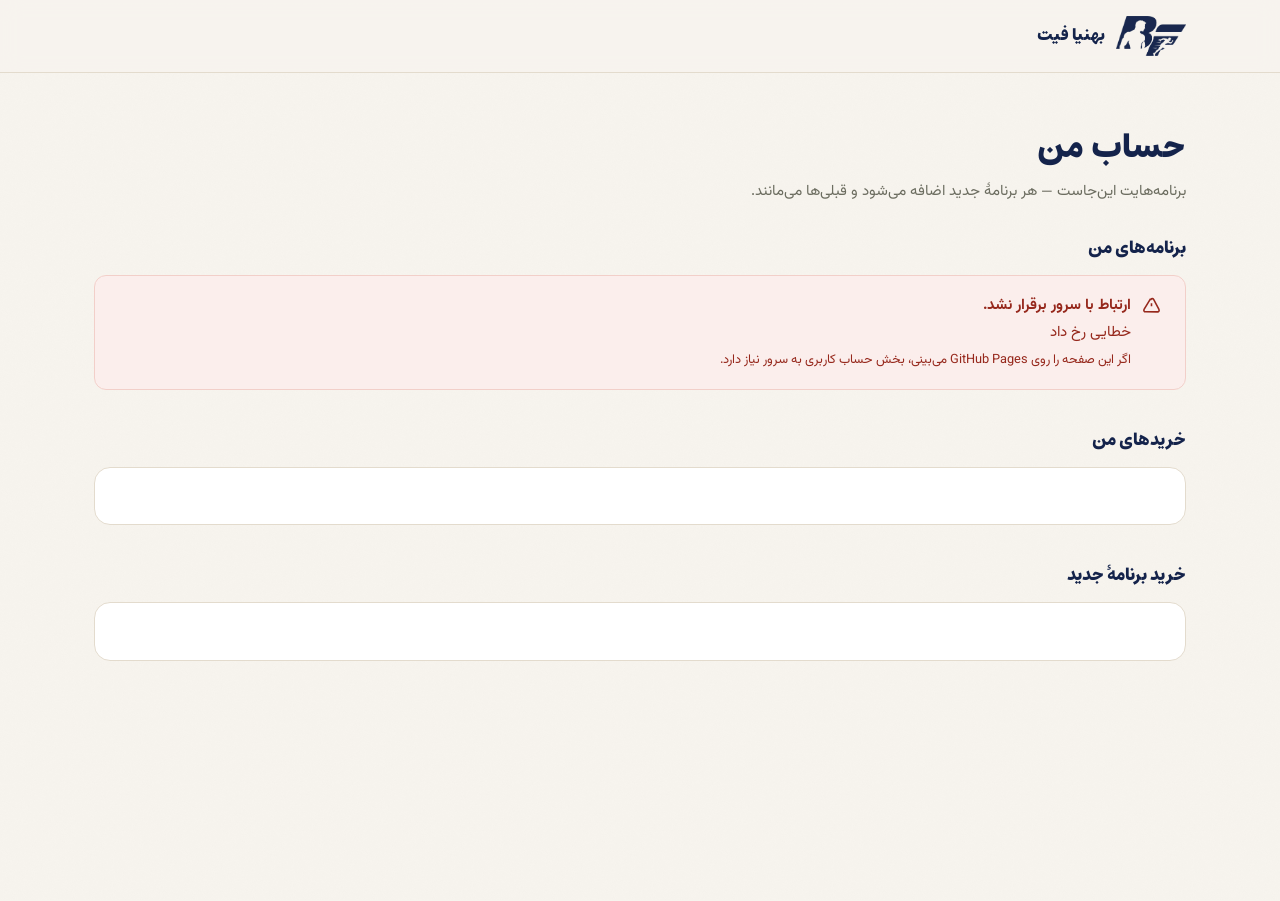
==== commit b745223d: "نمایش شمارهٔ کارت در جعبهٔ پرداخت — در هر دو نسخه یکسان صفحهٔ حساب هیچ‌جا شمارهٔ کارت را نشان نمی‌دا" ====
--- a/account.html
+++ b/account.html
@@ -76,5 +76,6 @@
 
   <script src="assets/js/app.js?v=1"></script>
   <script src="assets/js/account.js?v=1"></script>
+  <script src="assets/js/card-note.js?v=1"></script>
 </body>
 </html>
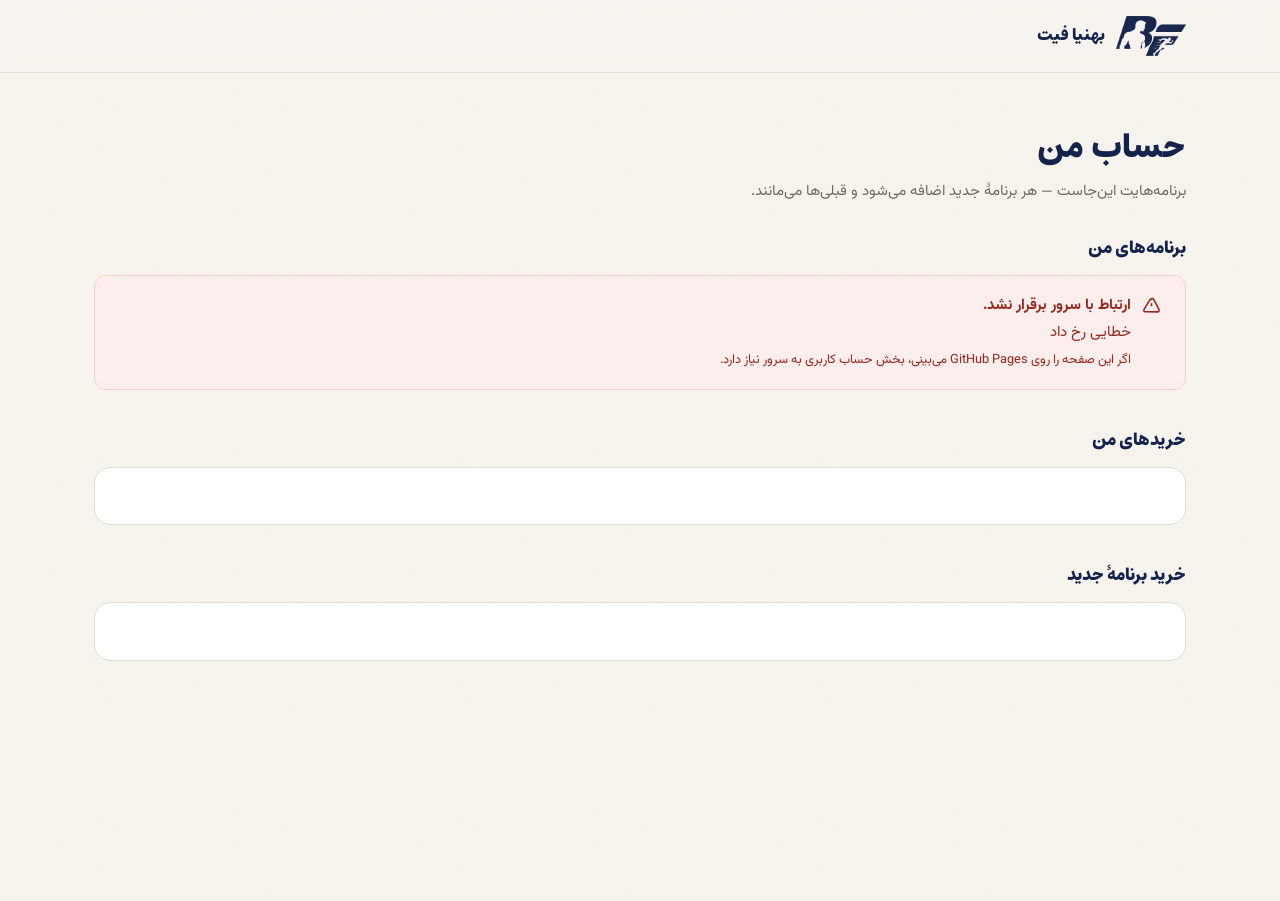
==== commit ff21ff90: "fix desktop pricing card layout with long Toman prices Co-authored-by: arena-agent <297053741+arena-" ====
--- a/account.html
+++ b/account.html
@@ -20,7 +20,7 @@
     .container{width:100%;max-width:1180px;margin-inline:auto;padding-inline:clamp(1.15rem,0.4rem+3vw,2.75rem)}
     .appbar{background:rgba(247,244,238,.92);border-bottom:1px solid #e3dbcd}
   </style>
-  <link rel="stylesheet" href="assets/css/style.css?v=10" />
+  <link rel="stylesheet" href="assets/css/style.css?v=11" />
   <link rel="stylesheet" href="assets/css/app.css?v=4" />
 </head>
 <body>
--- a/assets/css/style.css
+++ b/assets/css/style.css
@@ -1127,7 +1127,7 @@
 /* 09. خدمات --------------------------------------------------------------- */
 .services__grid {
   display: grid;
-  grid-template-columns: repeat(2, 1fr);
+  grid-template-columns: repeat(2, minmax(0, 1fr));
   gap: clamp(1rem, 0.6rem + 1.4vw, 1.75rem);
 }
 .service {
@@ -1555,19 +1555,25 @@
 /* 13. قیمت‌ها ------------------------------------------------------------ */
 .pricing__grid {
   display: grid;
-  grid-template-columns: repeat(4, 1fr);
+  /* minmax(0,...) مهم است: عددهای تومانی و متن دکمه نباید ستون را هل بدهند */
+  grid-template-columns: repeat(4, minmax(0, 1fr));
   gap: clamp(0.8rem, 0.4rem + 1vw, 1.25rem);
   align-items: stretch;
 }
 /* چهار ستون در عرض کم جا نمی‌شود: دو ستون */
 @media (max-width: 1120px) {
   .pricing__grid {
-    grid-template-columns: repeat(2, 1fr);
+    grid-template-columns: repeat(2, minmax(0, 1fr));
     max-width: 44rem;
     margin-inline: auto;
   }
 }
+.pricing__grid .plan {
+  /* عرض خود کارت مبنای اندازهٔ فونت مبلغ می‌شود (قیمت‌های تومانی طولانی) */
+  container-type: inline-size;
+}
 .plan {
+  min-width: 0;
   background: var(--surface);
   border: 1px solid var(--line);
   border-radius: var(--r-lg);
@@ -1601,21 +1607,34 @@
   gap: 0.2rem 0.45rem;
   padding-block: var(--sp-3);
   border-block: 1px solid var(--line);
+  min-width: 0;
+  width: 100%;
   /* عدد و واحد در کارت‌های باریک زیر هم می‌آیند */
 }
 .plan__price .amount {
   font-family: var(--font-display);
   font-weight: 800;
-  font-size: clamp(1.9rem, 1.4rem + 1.1vw, 2.4rem);
-  line-height: 1;
-  letter-spacing: -0.01em;
+  /* مبلغ‌های تومان چندرقمی‌اند؛ فونت باید کوچک‌تر شود تا کارت دسکتاپ نشکند */
+  font-size: clamp(1.35rem, 0.95rem + 1vw, 1.95rem);
+  line-height: 1.15;
+  letter-spacing: 0;
   font-variant-numeric: tabular-nums;
+  max-width: 100%;
+  min-width: 0;
+  overflow-wrap: anywhere;
+}
+/* در مرورگرهای جدید، فونت مبلغ با عرض همان کارت تنظیم می‌شود تا یک‌خطی بماند */
+@supports (font-size: 1cqw) {
+  .plan__price .amount {
+    font-size: clamp(1.25rem, 8.5cqw, 2rem);
+  }
 }
 .plan__price .unit {
   font-size: 0.78rem;
   line-height: 1.6;
   color: var(--muted);
   flex: 1 1 100%;
+  min-width: 0;
   margin-inline-start: 0;
 }
 .plan__list {
@@ -1642,6 +1661,12 @@
 }
 .plan .btn {
   margin-top: var(--sp-2);
+  /* متن دکمه با مبلغ تومانی طولانی است؛ اگر لازم شد بشکند، نه اینکه کارت را هل بدهد */
+  min-width: 0;
+  max-width: 100%;
+  white-space: normal;
+  text-align: center;
+  overflow-wrap: break-word;
 }
 
 .plan--featured {
@@ -2287,7 +2312,7 @@
   }
   /* چهار پلن: در تبلت دو ستون می‌ماند تا اسکرول طولانی نشود */
   .pricing__grid {
-    grid-template-columns: repeat(2, 1fr);
+    grid-template-columns: repeat(2, minmax(0, 1fr));
     max-width: 44rem;
   }
   .plan__desc {
@@ -2319,7 +2344,7 @@
     display: none;
   }
   .pricing__grid {
-    grid-template-columns: 1fr;
+    grid-template-columns: minmax(0, 1fr);
     max-width: 30rem;
     margin-inline: auto;
   }
